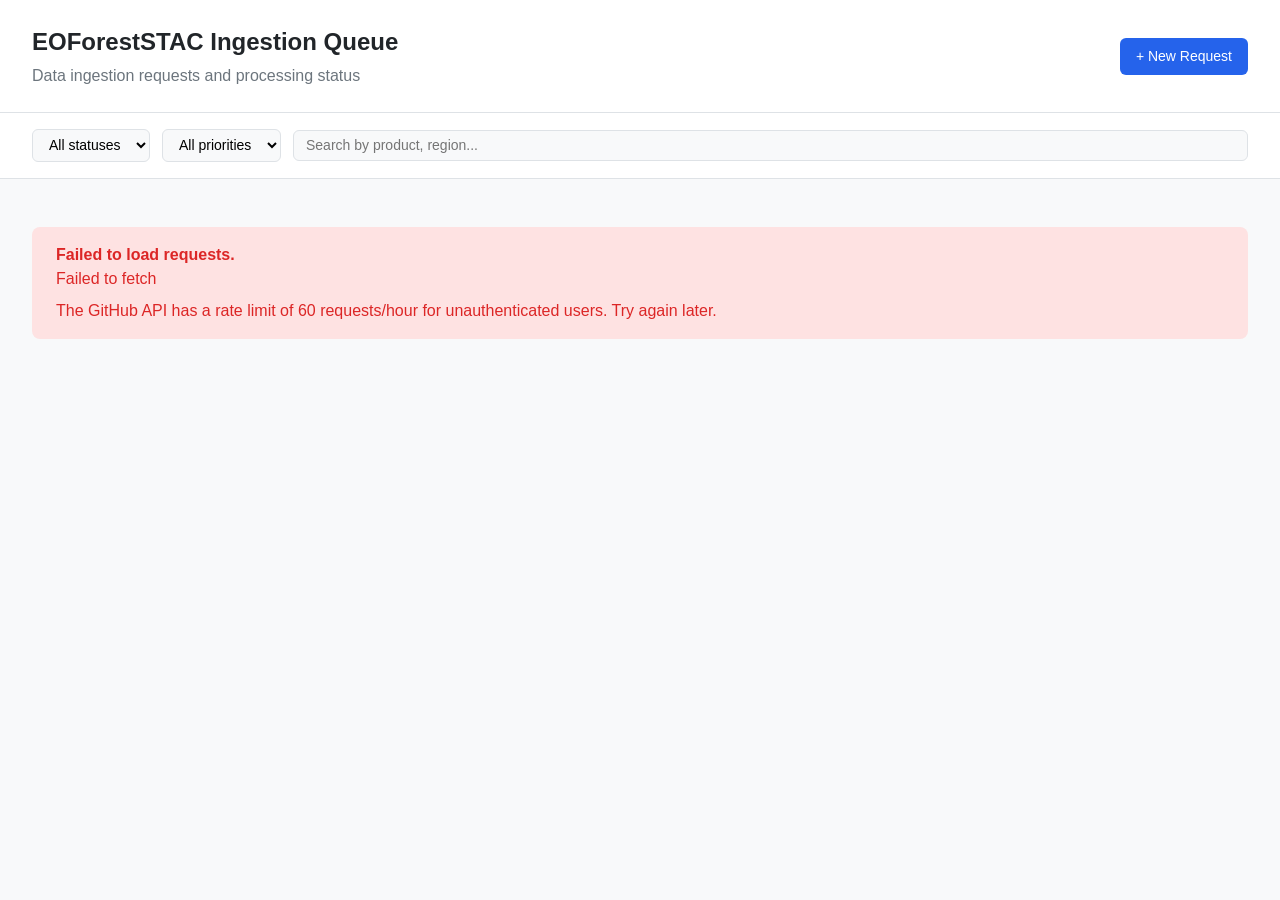
==== doc/dashboard/index.html @ 0c369e63 "set data request dashboard" ====
<!DOCTYPE html>
<html lang="en">
<head>
  <meta charset="UTF-8">
  <meta name="viewport" content="width=device-width, initial-scale=1.0">
  <title>EOForestSTAC - Ingestion Queue</title>
  <style>
    :root {
      --bg: #f8f9fa;
      --card-bg: #ffffff;
      --border: #dee2e6;
      --text: #212529;
      --text-muted: #6c757d;
      --primary: #2563eb;
      --primary-light: #dbeafe;
      --green: #16a34a;
      --green-light: #dcfce7;
      --yellow: #ca8a04;
      --yellow-light: #fef9c3;
      --red: #dc2626;
      --red-light: #fee2e2;
      --purple: #7c3aed;
      --purple-light: #ede9fe;
      --gray: #6b7280;
      --gray-light: #f3f4f6;
    }

    * { box-sizing: border-box; margin: 0; padding: 0; }

    body {
      font-family: -apple-system, BlinkMacSystemFont, "Segoe UI", Roboto, sans-serif;
      background: var(--bg);
      color: var(--text);
      line-height: 1.5;
    }

    header {
      background: var(--card-bg);
      border-bottom: 1px solid var(--border);
      padding: 1.5rem 2rem;
    }

    header h1 {
      font-size: 1.5rem;
      font-weight: 700;
    }

    header p {
      color: var(--text-muted);
      margin-top: 0.25rem;
    }

    .toolbar {
      display: flex;
      gap: 0.75rem;
      flex-wrap: wrap;
      align-items: center;
      padding: 1rem 2rem;
      background: var(--card-bg);
      border-bottom: 1px solid var(--border);
    }

    .toolbar select,
    .toolbar input {
      padding: 0.4rem 0.75rem;
      border: 1px solid var(--border);
      border-radius: 6px;
      font-size: 0.875rem;
      background: var(--bg);
    }

    .toolbar input { flex: 1; min-width: 200px; }

    .stats {
      display: flex;
      gap: 1rem;
      padding: 1rem 2rem;
      flex-wrap: wrap;
    }

    .stat-card {
      background: var(--card-bg);
      border: 1px solid var(--border);
      border-radius: 8px;
      padding: 1rem 1.5rem;
      flex: 1;
      min-width: 140px;
      text-align: center;
    }

    .stat-card .number {
      font-size: 2rem;
      font-weight: 700;
    }

    .stat-card .label {
      font-size: 0.8rem;
      color: var(--text-muted);
      text-transform: uppercase;
      letter-spacing: 0.05em;
    }

    .container { padding: 0 2rem 2rem; }

    .request-list { display: flex; flex-direction: column; gap: 0.75rem; margin-top: 1rem; }

    .request-card {
      background: var(--card-bg);
      border: 1px solid var(--border);
      border-radius: 8px;
      padding: 1.25rem 1.5rem;
      transition: box-shadow 0.15s;
      cursor: pointer;
      text-decoration: none;
      color: inherit;
      display: block;
    }

    .request-card:hover { box-shadow: 0 2px 8px rgba(0,0,0,0.08); }

    .request-header {
      display: flex;
      justify-content: space-between;
      align-items: flex-start;
      gap: 1rem;
    }

    .request-title {
      font-weight: 600;
      font-size: 1.05rem;
    }

    .request-meta {
      display: flex;
      gap: 0.5rem;
      flex-wrap: wrap;
      margin-top: 0.5rem;
    }

    .badge {
      display: inline-block;
      padding: 0.15rem 0.6rem;
      border-radius: 999px;
      font-size: 0.75rem;
      font-weight: 600;
    }

    .badge-queued     { background: var(--yellow-light); color: var(--yellow); }
    .badge-processing { background: var(--primary-light); color: var(--primary); }
    .badge-done       { background: var(--green-light); color: var(--green); }
    .badge-blocked    { background: var(--red-light); color: var(--red); }
    .badge-default    { background: var(--gray-light); color: var(--gray); }

    .badge-priority-high   { background: var(--red-light); color: var(--red); }
    .badge-priority-medium { background: var(--yellow-light); color: var(--yellow); }
    .badge-priority-low    { background: var(--gray-light); color: var(--gray); }

    .badge-type { background: var(--purple-light); color: var(--purple); }

    .request-details {
      margin-top: 0.75rem;
      display: grid;
      grid-template-columns: repeat(auto-fit, minmax(180px, 1fr));
      gap: 0.5rem;
      font-size: 0.875rem;
    }

    .detail-item { color: var(--text-muted); }
    .detail-item strong { color: var(--text); font-weight: 500; }

    .request-footer {
      margin-top: 0.75rem;
      display: flex;
      justify-content: space-between;
      align-items: center;
      font-size: 0.8rem;
      color: var(--text-muted);
    }

    .assignee {
      display: flex;
      align-items: center;
      gap: 0.35rem;
    }

    .assignee img {
      width: 20px;
      height: 20px;
      border-radius: 50%;
    }

    .comments-count { display: flex; align-items: center; gap: 0.25rem; }

    .empty-state {
      text-align: center;
      padding: 4rem 2rem;
      color: var(--text-muted);
    }

    .loading {
      text-align: center;
      padding: 4rem 2rem;
      color: var(--text-muted);
    }

    .spinner {
      display: inline-block;
      width: 24px;
      height: 24px;
      border: 3px solid var(--border);
      border-top-color: var(--primary);
      border-radius: 50%;
      animation: spin 0.8s linear infinite;
      margin-bottom: 0.5rem;
    }

    @keyframes spin { to { transform: rotate(360deg); } }

    .new-request-btn {
      display: inline-flex;
      align-items: center;
      gap: 0.4rem;
      padding: 0.5rem 1rem;
      background: var(--primary);
      color: white;
      border: none;
      border-radius: 6px;
      font-size: 0.875rem;
      font-weight: 500;
      text-decoration: none;
      cursor: pointer;
      margin-left: auto;
    }

    .new-request-btn:hover { opacity: 0.9; }

    .error {
      background: var(--red-light);
      color: var(--red);
      padding: 1rem 1.5rem;
      border-radius: 8px;
      margin-top: 1rem;
    }

    @media (max-width: 640px) {
      header, .toolbar, .stats, .container { padding-left: 1rem; padding-right: 1rem; }
      .request-header { flex-direction: column; }
    }
  </style>
</head>
<body>

<header>
  <div style="display:flex; justify-content:space-between; align-items:center; flex-wrap:wrap; gap:1rem;">
    <div>
      <h1>EOForestSTAC Ingestion Queue</h1>
      <p>Data ingestion requests and processing status</p>
    </div>
    <a class="new-request-btn"
       href="https://github.com/simonbesnard1/eoforeststac/issues/new?template=data-ingestion-request.yml"
       target="_blank" rel="noopener">
      + New Request
    </a>
  </div>
</header>

<div class="toolbar">
  <select id="filter-status">
    <option value="all">All statuses</option>
    <option value="queued">Queued</option>
    <option value="processing">Processing</option>
    <option value="done">Done</option>
    <option value="blocked">Blocked</option>
  </select>
  <select id="filter-priority">
    <option value="all">All priorities</option>
    <option value="high">High</option>
    <option value="medium">Medium</option>
    <option value="low">Low</option>
  </select>
  <input type="text" id="search" placeholder="Search by product, region...">
</div>

<div class="stats" id="stats"></div>

<div class="container">
  <div id="content">
    <div class="loading">
      <div class="spinner"></div>
      <p>Loading requests from GitHub...</p>
    </div>
  </div>
</div>

<script>
const REPO = "simonbesnard1/eoforeststac";
const LABEL = "ingestion-request";

const STATUS_LABELS = {
  "status: queued": "queued",
  "status: processing": "processing",
  "status: done": "done",
  "status: blocked": "blocked",
};

const PRIORITY_LABELS = {
  "priority: high": "high",
  "priority: medium": "medium",
  "priority: low": "low",
};

let allRequests = [];

async function fetchIssues() {
  const url = `https://api.github.com/repos/${REPO}/issues?labels=${LABEL}&state=all&per_page=100&sort=created&direction=desc`;
  const resp = await fetch(url);
  if (!resp.ok) throw new Error(`GitHub API error: ${resp.status}`);
  return resp.json();
}

function parseIssue(issue) {
  const labels = issue.labels.map(l => l.name.toLowerCase());

  let status = "queued";
  for (const [label, s] of Object.entries(STATUS_LABELS)) {
    if (labels.includes(label)) { status = s; break; }
  }
  if (issue.state === "closed" && status !== "done") status = "done";

  let priority = "medium";
  for (const [label, p] of Object.entries(PRIORITY_LABELS)) {
    if (labels.includes(label)) { priority = p; break; }
  }

  const fields = parseBody(issue.body || "");

  return {
    id: issue.number,
    title: issue.title,
    url: issue.html_url,
    status,
    priority,
    labels,
    product: fields["Product / Dataset Name"] || "",
    productType: fields["Product Type"] || "",
    region: fields["Geographic Region"] || "",
    resolution: fields["Spatial Resolution"] || "",
    temporal: fields["Temporal Coverage"] || "",
    format: fields["Input Data Format"] || "",
    assignees: issue.assignees || [],
    comments: issue.comments,
    created: issue.created_at,
    updated: issue.updated_at,
  };
}

function parseBody(body) {
  const fields = {};
  const lines = body.split("\n");
  let currentLabel = null;
  let currentValue = [];

  for (const line of lines) {
    if (line.startsWith("### ")) {
      if (currentLabel) {
        fields[currentLabel] = currentValue.join("\n").trim();
      }
      currentLabel = line.replace("### ", "").trim();
      currentValue = [];
    } else if (currentLabel) {
      if (line.trim() !== "_No response_") {
        currentValue.push(line);
      }
    }
  }
  if (currentLabel) {
    fields[currentLabel] = currentValue.join("\n").trim();
  }
  return fields;
}

function renderStats(requests) {
  const counts = { total: requests.length, queued: 0, processing: 0, done: 0, blocked: 0 };
  requests.forEach(r => { if (counts[r.status] !== undefined) counts[r.status]++; });

  document.getElementById("stats").innerHTML = `
    <div class="stat-card"><div class="number">${counts.total}</div><div class="label">Total</div></div>
    <div class="stat-card"><div class="number" style="color:var(--yellow)">${counts.queued}</div><div class="label">Queued</div></div>
    <div class="stat-card"><div class="number" style="color:var(--primary)">${counts.processing}</div><div class="label">Processing</div></div>
    <div class="stat-card"><div class="number" style="color:var(--green)">${counts.done}</div><div class="label">Done</div></div>
    <div class="stat-card"><div class="number" style="color:var(--red)">${counts.blocked}</div><div class="label">Blocked</div></div>
  `;
}

function renderRequests(requests) {
  const container = document.getElementById("content");

  if (requests.length === 0) {
    container.innerHTML = `<div class="empty-state"><p>No requests found.</p></div>`;
    return;
  }

  container.innerHTML = `<div class="request-list">${requests.map(renderCard).join("")}</div>`;
}

function renderCard(r) {
  const date = new Date(r.created).toLocaleDateString("en-GB", { day: "numeric", month: "short", year: "numeric" });
  const updated = new Date(r.updated).toLocaleDateString("en-GB", { day: "numeric", month: "short", year: "numeric" });

  const assigneeHtml = r.assignees.length
    ? r.assignees.map(a => `<span class="assignee"><img src="${a.avatar_url}" alt="${a.login}"> ${a.login}</span>`).join(" ")
    : `<span class="assignee">Unassigned</span>`;

  return `
    <a class="request-card" href="${r.url}" target="_blank" rel="noopener">
      <div class="request-header">
        <span class="request-title">#${r.id} ${escapeHtml(r.title)}</span>
        <div style="display:flex; gap:0.4rem; flex-shrink:0;">
          <span class="badge badge-${r.status}">${r.status}</span>
          <span class="badge badge-priority-${r.priority}">${r.priority}</span>
        </div>
      </div>
      <div class="request-meta">
        ${r.productType ? `<span class="badge badge-type">${escapeHtml(r.productType)}</span>` : ""}
        ${r.region ? `<span class="badge badge-default">${escapeHtml(r.region)}</span>` : ""}
        ${r.resolution ? `<span class="badge badge-default">${escapeHtml(r.resolution)}</span>` : ""}
        ${r.format ? `<span class="badge badge-default">${escapeHtml(r.format)}</span>` : ""}
      </div>
      <div class="request-details">
        ${r.product ? `<div class="detail-item"><strong>Product:</strong> ${escapeHtml(r.product)}</div>` : ""}
        ${r.temporal ? `<div class="detail-item"><strong>Temporal:</strong> ${escapeHtml(r.temporal)}</div>` : ""}
      </div>
      <div class="request-footer">
        <div>${assigneeHtml}</div>
        <div style="display:flex; gap:1rem; align-items:center;">
          <span class="comments-count">${r.comments} comment${r.comments !== 1 ? "s" : ""}</span>
          <span>Created ${date}</span>
          <span>Updated ${updated}</span>
        </div>
      </div>
    </a>
  `;
}

function escapeHtml(str) {
  const el = document.createElement("span");
  el.textContent = str;
  return el.innerHTML;
}

function applyFilters() {
  const status = document.getElementById("filter-status").value;
  const priority = document.getElementById("filter-priority").value;
  const search = document.getElementById("search").value.toLowerCase();

  const filtered = allRequests.filter(r => {
    if (status !== "all" && r.status !== status) return false;
    if (priority !== "all" && r.priority !== priority) return false;
    if (search) {
      const hay = `${r.title} ${r.product} ${r.region} ${r.productType} ${r.resolution}`.toLowerCase();
      if (!hay.includes(search)) return false;
    }
    return true;
  });

  renderRequests(filtered);
}

async function init() {
  try {
    const issues = await fetchIssues();
    allRequests = issues.filter(i => !i.pull_request).map(parseIssue);
    renderStats(allRequests);
    renderRequests(allRequests);

    document.getElementById("filter-status").addEventListener("change", applyFilters);
    document.getElementById("filter-priority").addEventListener("change", applyFilters);
    document.getElementById("search").addEventListener("input", applyFilters);
  } catch (err) {
    document.getElementById("content").innerHTML = `
      <div class="error">
        <strong>Failed to load requests.</strong>
        <p>${escapeHtml(err.message)}</p>
        <p style="margin-top:0.5rem;">The GitHub API has a rate limit of 60 requests/hour for unauthenticated users. Try again later.</p>
      </div>
    `;
  }
}

init();
</script>
</body>
</html>
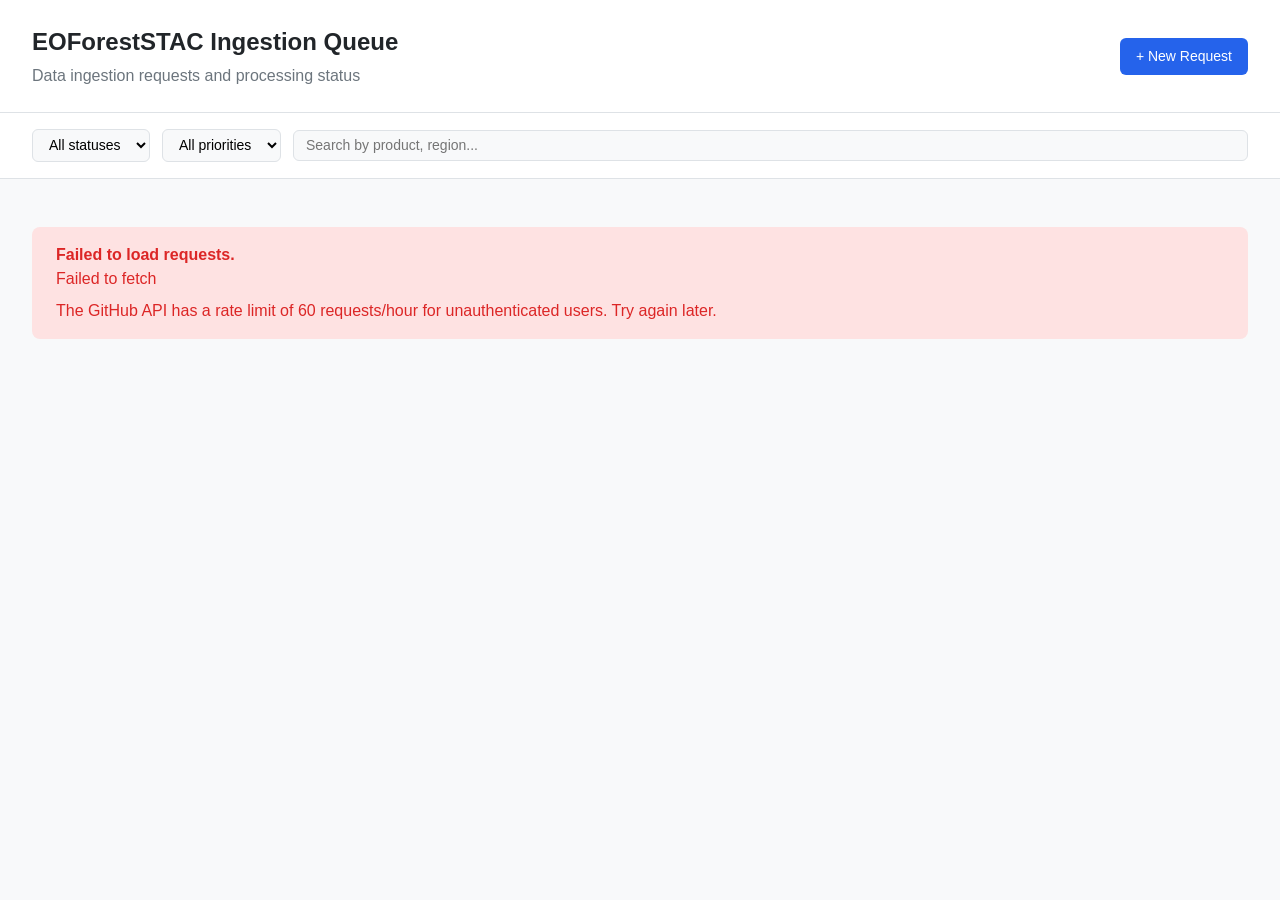
==== commit f99067ef: "update dashboard content" ====
--- a/doc/dashboard/index.html
+++ b/doc/dashboard/index.html
@@ -342,11 +342,16 @@
     priority,
     labels,
     product: fields["Product / Dataset Name"] || "",
-    productType: fields["Product Type"] || "",
+    productType: fields["Product Type / Theme"] || "",
     region: fields["Geographic Region"] || "",
-    resolution: fields["Spatial Resolution"] || "",
+    bbox: fields["Bounding Box"] || "",
+    crs: fields["Coordinate Reference System"] || "",
+    resolution: fields["Resolutions and Variables per Resolution"] || "",
     temporal: fields["Temporal Coverage"] || "",
     format: fields["Input Data Format"] || "",
+    license: fields["License"] || "",
+    provider: fields["Data Provider"] || "",
+    citation: fields["Citation / DOI"] || "",
     assignees: issue.assignees || [],
     comments: issue.comments,
     created: issue.created_at,
@@ -423,12 +428,15 @@
       <div class="request-meta">
         ${r.productType ? `<span class="badge badge-type">${escapeHtml(r.productType)}</span>` : ""}
         ${r.region ? `<span class="badge badge-default">${escapeHtml(r.region)}</span>` : ""}
-        ${r.resolution ? `<span class="badge badge-default">${escapeHtml(r.resolution)}</span>` : ""}
         ${r.format ? `<span class="badge badge-default">${escapeHtml(r.format)}</span>` : ""}
       </div>
       <div class="request-details">
         ${r.product ? `<div class="detail-item"><strong>Product:</strong> ${escapeHtml(r.product)}</div>` : ""}
         ${r.temporal ? `<div class="detail-item"><strong>Temporal:</strong> ${escapeHtml(r.temporal)}</div>` : ""}
+        ${r.bbox ? `<div class="detail-item"><strong>BBox:</strong> ${escapeHtml(r.bbox)}</div>` : ""}
+        ${r.crs ? `<div class="detail-item"><strong>CRS:</strong> ${escapeHtml(r.crs)}</div>` : ""}
+        ${r.license ? `<div class="detail-item"><strong>License:</strong> ${escapeHtml(r.license)}</div>` : ""}
+        ${r.provider ? `<div class="detail-item"><strong>Provider:</strong> ${escapeHtml(r.provider)}</div>` : ""}
       </div>
       <div class="request-footer">
         <div>${assigneeHtml}</div>
@@ -457,7 +465,7 @@
     if (status !== "all" && r.status !== status) return false;
     if (priority !== "all" && r.priority !== priority) return false;
     if (search) {
-      const hay = `${r.title} ${r.product} ${r.region} ${r.productType} ${r.resolution}`.toLowerCase();
+      const hay = `${r.title} ${r.product} ${r.region} ${r.productType} ${r.resolution} ${r.provider} ${r.crs}`.toLowerCase();
       if (!hay.includes(search)) return false;
     }
     return true;
